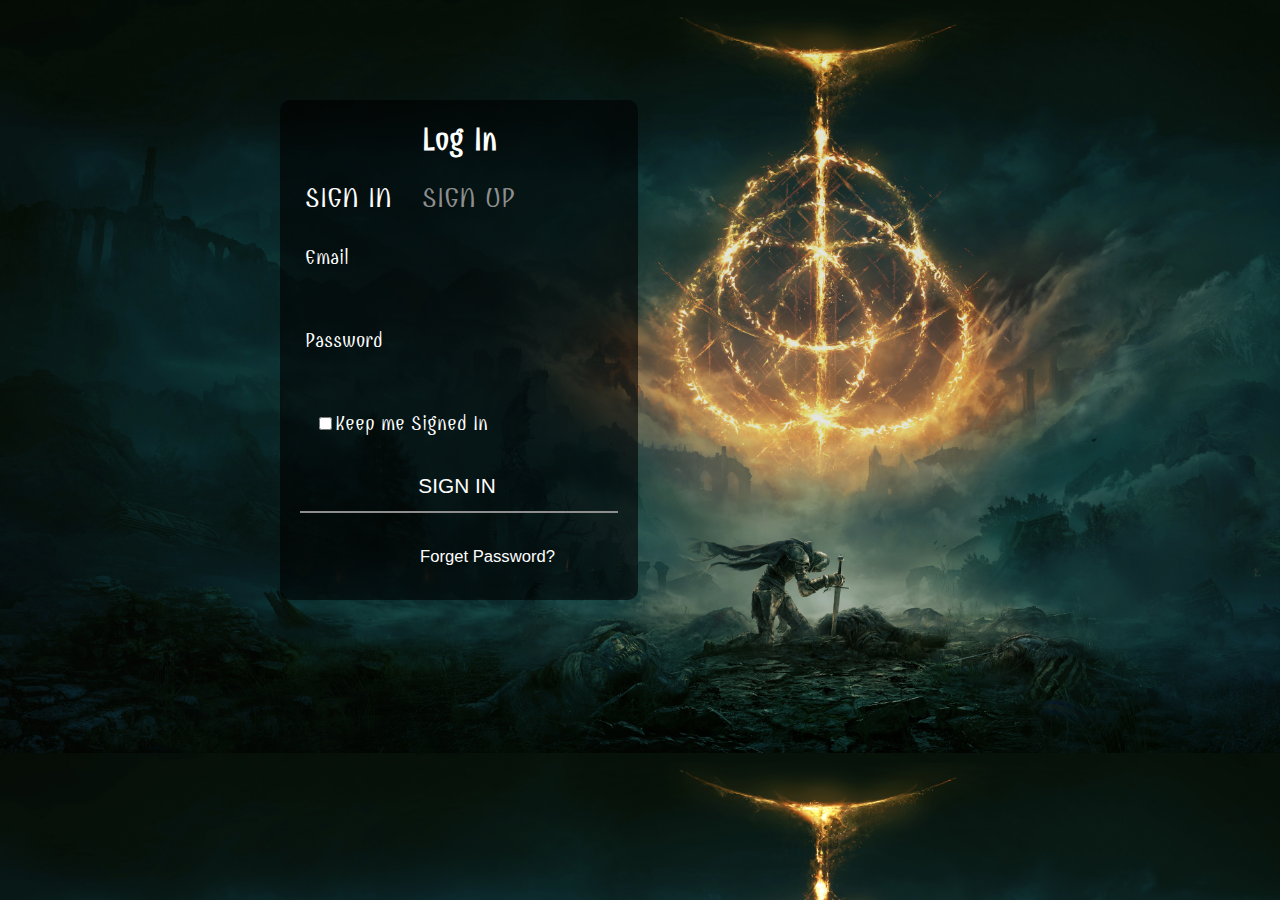
==== index.html @ d4459d5d "transparent form design" ====
<!DOCTYPE html>
<html lang="en">
    <head>
        <meta charset="UTF-8">
        <meta http-equiv="X-UA-Compatible" content="IE=edge">
        <meta name="viewport" content="width=device-width, initial-scale=1.0">
        <title>Transparent Form </title>
        <link rel="stylesheet" href="../transperent Form/css/style.css" />
        
        <style>
            body{
               background-image:url(./img/bg.jpg) ;
               background-size: cover;
               margin: 0px;
               font-family: myFont, Helvetica, sans-serif;
               
            }
            div.overlay{
                width: 100%;
                height: 753px;
                background-color: rgba(0, 0, 0, 0.1);
                
            }
            form.myform{
                width:28%;
                color: #fff;
                
                height: 500px;
                position: absolute;
                top: 100px;
                left: 280px;
                background-color: rgba(0, 0, 0, 0.6);
                border-radius: 10px;
                
                
            }
            @font-face {
                font-family: myFont;
                src: url(./font/Combo-Regular.ttf);
            }
            form h1{
                text-align: center;
            }
            form a{
                color: #fff;
                text-decoration: none;
                font-size: 1.8em;
                margin-left: 25px;
                
            }
            form .signup{
                color: #8f8e8e;
            }
            form.myform > div{
                margin-top: 30px;
                font-size: 1.3em;
                padding-left: 25px;
            }
            input[type="text"],input[type="password"]{
                width: 80%;
                height: 25px;
                background-color: transparent;
                border: none;
                color: #fff;
                
            }
            input[type=submit]{
                width: 90%;
                height: 40px;
                background-color: transparent;
                color: #FFF;
                font-size: 1em;
                border: none;
                
            }
            #checkbox{
                font-size:1em;
                padding-left: 10px;
                margin-top: 20px;
            }
            .Signin{
                border-bottom: 2px solid #8f8e8e;
                margin-left: 20px;
                margin-right: 20px;
                padding-bottom: 5px;
            }
            button{
                font-size: 0.8em;
                background-color: transparent;
                border: none;
                color: #fff;
                padding-left: 115px;
                
            }
        </style>
    </head>
    <body >
        <div class="overlay">
            
        </div>
        <form class="myform">
            <h1>Log In</h1>
            <a class="signin" href="">SIGN IN</a>
            <a class="signup" href="">SIGN UP</a>
            <div class="email">
                <label for="em">Email</label><br />
                <input type="text" name="email" id="em"/>
            </div>
            <div class="password">
                <label for="pw">Password</label><br />
                <input type="password" name="password" id="pw"/>
            </div>
            <div>
                <label id="checkbox">
                    <input type="checkbox" name="checkbox" value="Keep me Signed In"/>Keep me Signed In
                </label>
            </div>
            <div class="Signin">
                <input type="submit" name="submit" value="SIGN IN" />
            </div>
            <div>
                <button>Forget Password?</button>
            </div>
        </form>
    </body>
</html>
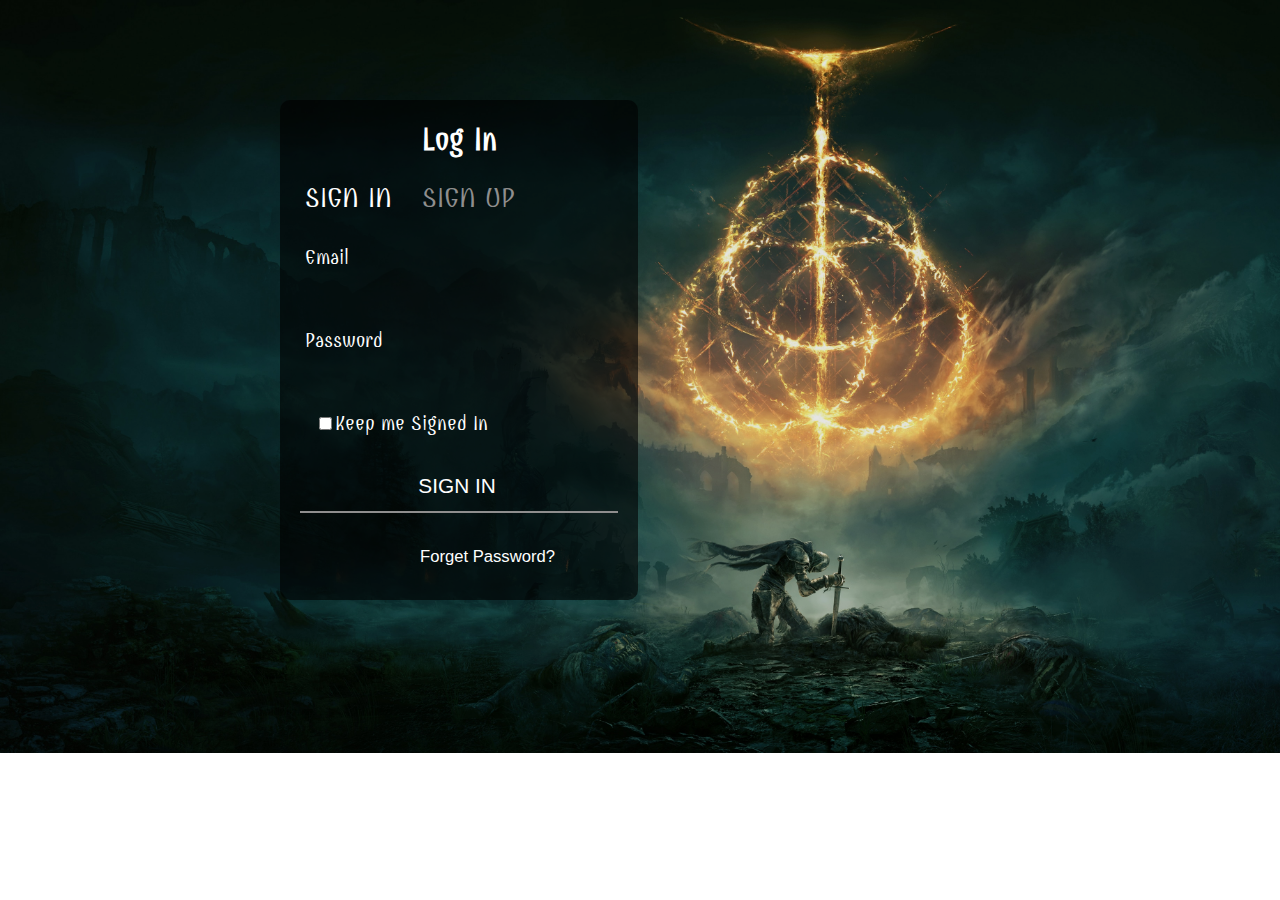
==== commit fa179e0f: "repeat none" ====
--- a/index.html
+++ b/index.html
@@ -13,7 +13,7 @@
                background-size: cover;
                margin: 0px;
                font-family: myFont, Helvetica, sans-serif;
-               
+               background-repeat: no-repeat;
             }
             div.overlay{
                 width: 100%;
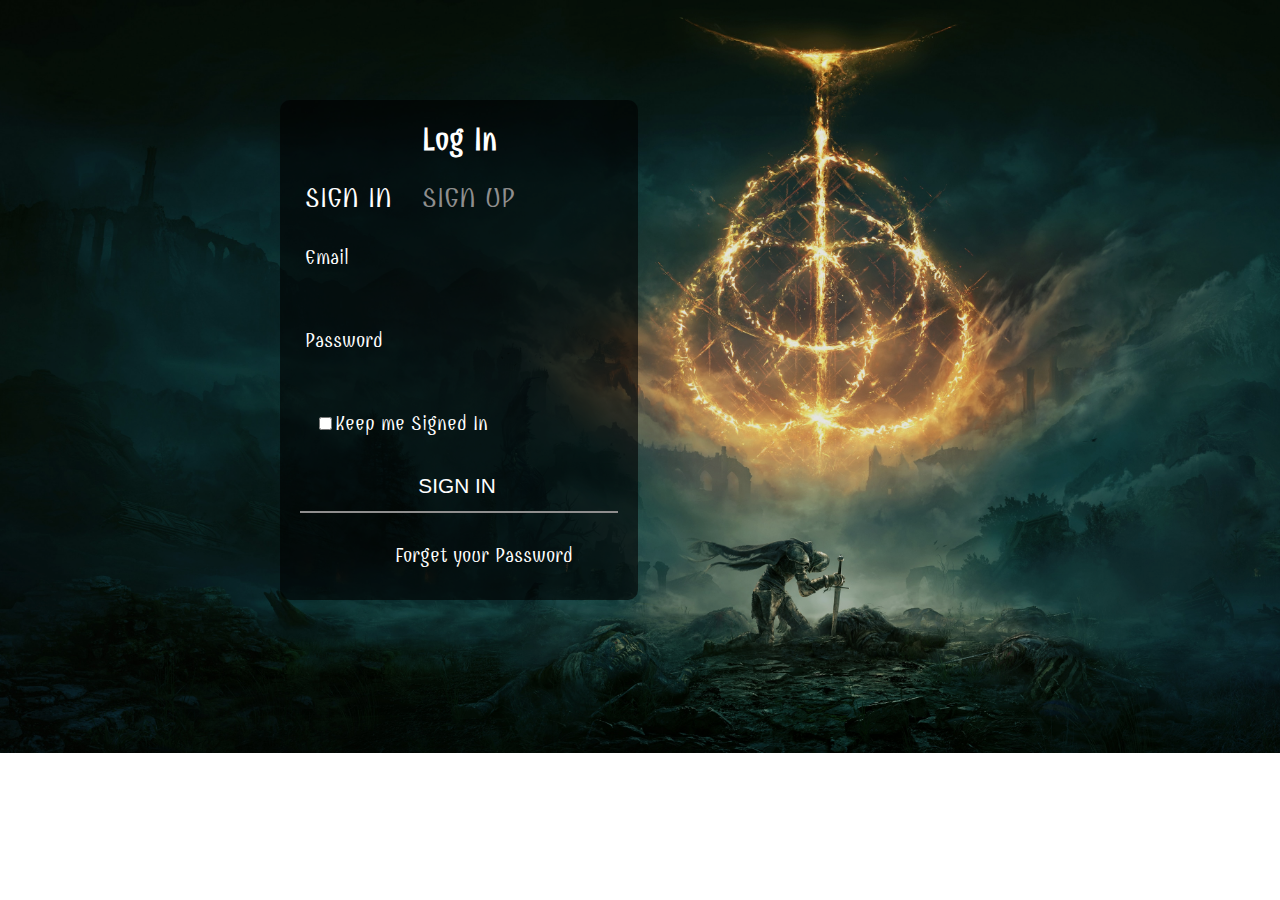
==== commit c659dc78: "forget page" ====
--- a/index.html
+++ b/index.html
@@ -5,93 +5,9 @@
         <meta http-equiv="X-UA-Compatible" content="IE=edge">
         <meta name="viewport" content="width=device-width, initial-scale=1.0">
         <title>Transparent Form </title>
-        <link rel="stylesheet" href="../transperent Form/css/style.css" />
+        <link rel="stylesheet" href="./css/style.css"/>
         
         <style>
-            body{
-               background-image:url(./img/bg.jpg) ;
-               background-size: cover;
-               margin: 0px;
-               font-family: myFont, Helvetica, sans-serif;
-               background-repeat: no-repeat;
-            }
-            div.overlay{
-                width: 100%;
-                height: 753px;
-                background-color: rgba(0, 0, 0, 0.1);
-                
-            }
-            form.myform{
-                width:28%;
-                color: #fff;
-                
-                height: 500px;
-                position: absolute;
-                top: 100px;
-                left: 280px;
-                background-color: rgba(0, 0, 0, 0.6);
-                border-radius: 10px;
-                
-                
-            }
-            @font-face {
-                font-family: myFont;
-                src: url(./font/Combo-Regular.ttf);
-            }
-            form h1{
-                text-align: center;
-            }
-            form a{
-                color: #fff;
-                text-decoration: none;
-                font-size: 1.8em;
-                margin-left: 25px;
-                
-            }
-            form .signup{
-                color: #8f8e8e;
-            }
-            form.myform > div{
-                margin-top: 30px;
-                font-size: 1.3em;
-                padding-left: 25px;
-            }
-            input[type="text"],input[type="password"]{
-                width: 80%;
-                height: 25px;
-                background-color: transparent;
-                border: none;
-                color: #fff;
-                
-            }
-            input[type=submit]{
-                width: 90%;
-                height: 40px;
-                background-color: transparent;
-                color: #FFF;
-                font-size: 1em;
-                border: none;
-                
-            }
-            #checkbox{
-                font-size:1em;
-                padding-left: 10px;
-                margin-top: 20px;
-            }
-            .Signin{
-                border-bottom: 2px solid #8f8e8e;
-                margin-left: 20px;
-                margin-right: 20px;
-                padding-bottom: 5px;
-            }
-            button{
-                font-size: 0.8em;
-                background-color: transparent;
-                border: none;
-                color: #fff;
-                padding-left: 115px;
-                
-            }
         </style>
     </head>
     <body >
@@ -119,7 +35,7 @@
                 <input type="submit" name="submit" value="SIGN IN" />
             </div>
             <div>
-                <button>Forget Password?</button>
+                <a href="./forget.html" class="forget">Forget your Password</a>
             </div>
         </form>
     </body>
--- a/css/style.css
+++ b/css/style.css
@@ -0,0 +1,91 @@
+@font-face {
+    font-family: myFont;
+    src: url(../font/Combo-Regular.ttf);
+}
+body{
+    background-image:url(../img/bg.jpg) ;
+    background-size: cover;
+    margin: 0px;
+    font-family: myFont, Helvetica, sans-serif;
+    background-repeat: no-repeat;
+ }
+ div.overlay{
+     width: 100%;
+     height: 753px;
+     background-color: rgba(0, 0, 0, 0.1);
+     
+ }
+ form.myform{
+     width:28%;
+     color: #fff;
+     
+     height: 500px;
+     position: absolute;
+     top: 100px;
+     left: 280px;
+     background-color: rgba(0, 0, 0, 0.6);
+     border-radius: 10px; 
+ }
+ form h1{
+     text-align: center;
+ }
+ form a{
+     color: #fff;
+     text-decoration: none;
+     font-size: 1.8em;
+     margin-left: 25px;
+     
+ }
+ form .signup{
+     color: #8f8e8e;
+ }
+ form.myform > div{
+     margin-top: 30px;
+     font-size: 1.3em;
+     padding-left: 25px;
+ }
+ input[type="text"],input[type="password"]{
+     width: 80%;
+     height: 25px;
+     background-color: transparent;
+     border: none;
+     color: #fff;
+     
+ }
+ input[type=submit]{
+     width: 90%;
+     height: 40px;
+     background-color: transparent;
+     color: #FFF;
+     font-size: 1em;
+     border: none;
+     
+ }
+ #checkbox{
+     font-size:1em;
+     padding-left: 10px;
+     margin-top: 20px;
+ }
+ .Signin{
+     border-bottom: 2px solid #8f8e8e;
+     margin-left: 20px;
+     margin-right: 20px;
+     padding-bottom: 5px;
+ }
+ button{
+     font-size: 0.8em;
+     background-color: transparent;
+     border: none;
+     color: #fff;
+     padding-left: 115px;
+     
+     
+ }
+ button:hover{
+     cursor: pointer !important;
+     /* background-color: red !important; */
+ }
+ .forget{
+    font-size:1em ;
+    padding-left: 65px;
+ }